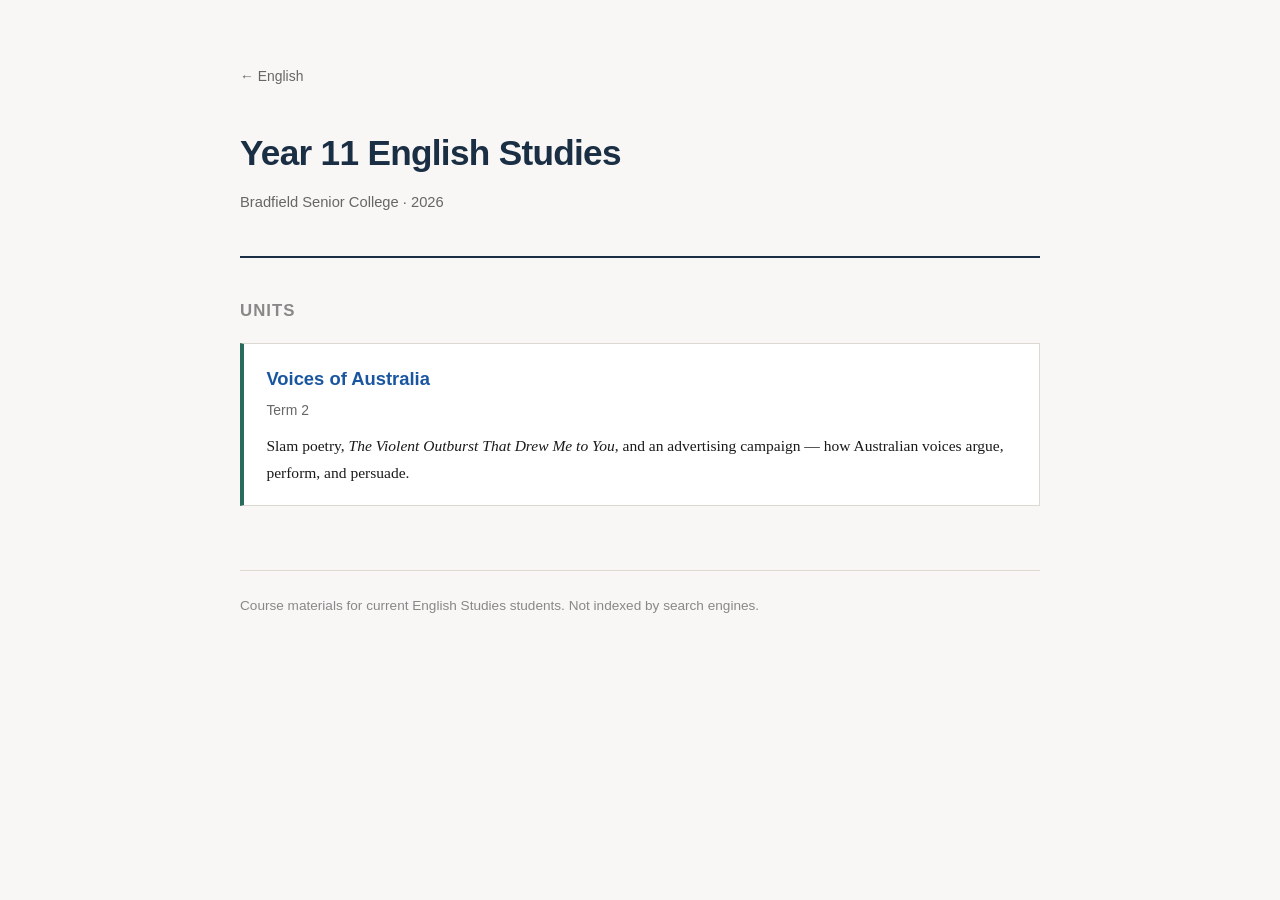
==== 11-english-studies/index.html @ 613024a6 "Restructure: per-course front pages, shared nav stylesheet" ====
<!DOCTYPE html>
<html lang="en">
<head>
<meta charset="UTF-8">
<meta name="viewport" content="width=device-width, initial-scale=1.0">
<meta name="robots" content="noindex, nofollow">
<title>Year 11 English Studies — Bradfield Senior College</title>
<link rel="stylesheet" href="../assets/site.css">
</head>
<body>
<div class="page">

<p class="breadcrumb"><a href="../">← English</a></p>

<header>
  <h1>Year 11 English Studies</h1>
  <p class="meta">Bradfield Senior College · 2026</p>
</header>

<h2>Units</h2>

<a class="card" href="voices-of-australia/">
  <span class="card-title">Voices of Australia</span>
  <span class="card-meta">Term 2</span>
  <p class="card-desc">Slam poetry, <em>The Violent Outburst That Drew Me to You</em>, and an advertising campaign — how Australian voices argue, perform, and persuade.</p>
</a>

<footer>
  Course materials for current English Studies students. Not indexed by search engines.
</footer>

</div>
</body>
</html>
---- assets/site.css ----
/* Shared styles for navigation pages (site index, course front pages).
   Unit workbooks stay self-contained with their own inline styles. */

*, *::before, *::after { box-sizing: border-box; margin: 0; padding: 0; }

body {
  font-family: Georgia, 'Times New Roman', serif;
  font-size: 17px;
  line-height: 1.75;
  color: #1a1a1a;
  background: #f8f7f5;
  padding: 0 1.2rem;
}

.page {
  max-width: 800px;
  margin: 0 auto;
  padding: 2rem 0 5rem;
}

.breadcrumb {
  font-family: -apple-system, BlinkMacSystemFont, 'Segoe UI', Helvetica, Arial, sans-serif;
  font-size: 0.87rem;
  padding-top: 2rem;
}
.breadcrumb a { color: #666; text-decoration: none; }
.breadcrumb a:hover { color: #1a56a0; text-decoration: underline; }

header {
  border-bottom: 2px solid #1a2e44;
  padding: 2.5rem 0 1.4rem;
  margin-bottom: 2.4rem;
}
.breadcrumb + header { padding-top: 1rem; }

header h1 {
  font-family: -apple-system, BlinkMacSystemFont, 'Segoe UI', Helvetica, Arial, sans-serif;
  font-size: 2.2rem;
  font-weight: 700;
  color: #1a2e44;
  letter-spacing: -0.02em;
}
header .meta {
  margin-top: 0.4rem;
  font-family: -apple-system, BlinkMacSystemFont, 'Segoe UI', Helvetica, Arial, sans-serif;
  font-size: 0.92rem;
  color: #666;
}

h2 {
  font-family: -apple-system, BlinkMacSystemFont, 'Segoe UI', Helvetica, Arial, sans-serif;
  font-size: 1.05rem;
  font-weight: 700;
  text-transform: uppercase;
  letter-spacing: 0.06em;
  color: #888;
  margin: 2.6rem 0 1.1rem;
}
h2:first-of-type { margin-top: 0; }

p { margin-bottom: 1.1rem; }

/* Card — used for both course links and unit links */
.card {
  display: block;
  border: 1px solid #ddd8d0;
  border-left: 4px solid #2a6b5e;
  background: #fff;
  padding: 1.2rem 1.4rem;
  margin-bottom: 1rem;
  text-decoration: none;
  color: inherit;
}
.card:hover { border-left-color: #1a56a0; background: #fdfdfc; }

.card-title {
  font-family: -apple-system, BlinkMacSystemFont, 'Segoe UI', Helvetica, Arial, sans-serif;
  font-size: 1.15rem;
  font-weight: 700;
  color: #1a56a0;
  display: block;
}
.card-meta {
  font-family: -apple-system, BlinkMacSystemFont, 'Segoe UI', Helvetica, Arial, sans-serif;
  font-size: 0.87rem;
  color: #666;
  margin-top: 0.15rem;
  display: block;
}
.card-desc { margin: 0.6rem 0 0; font-size: 0.97rem; }

footer {
  margin-top: 4rem;
  padding-top: 1.4rem;
  border-top: 1px solid #ddd8d0;
  font-family: -apple-system, BlinkMacSystemFont, 'Segoe UI', Helvetica, Arial, sans-serif;
  font-size: 0.85rem;
  color: #888;
}
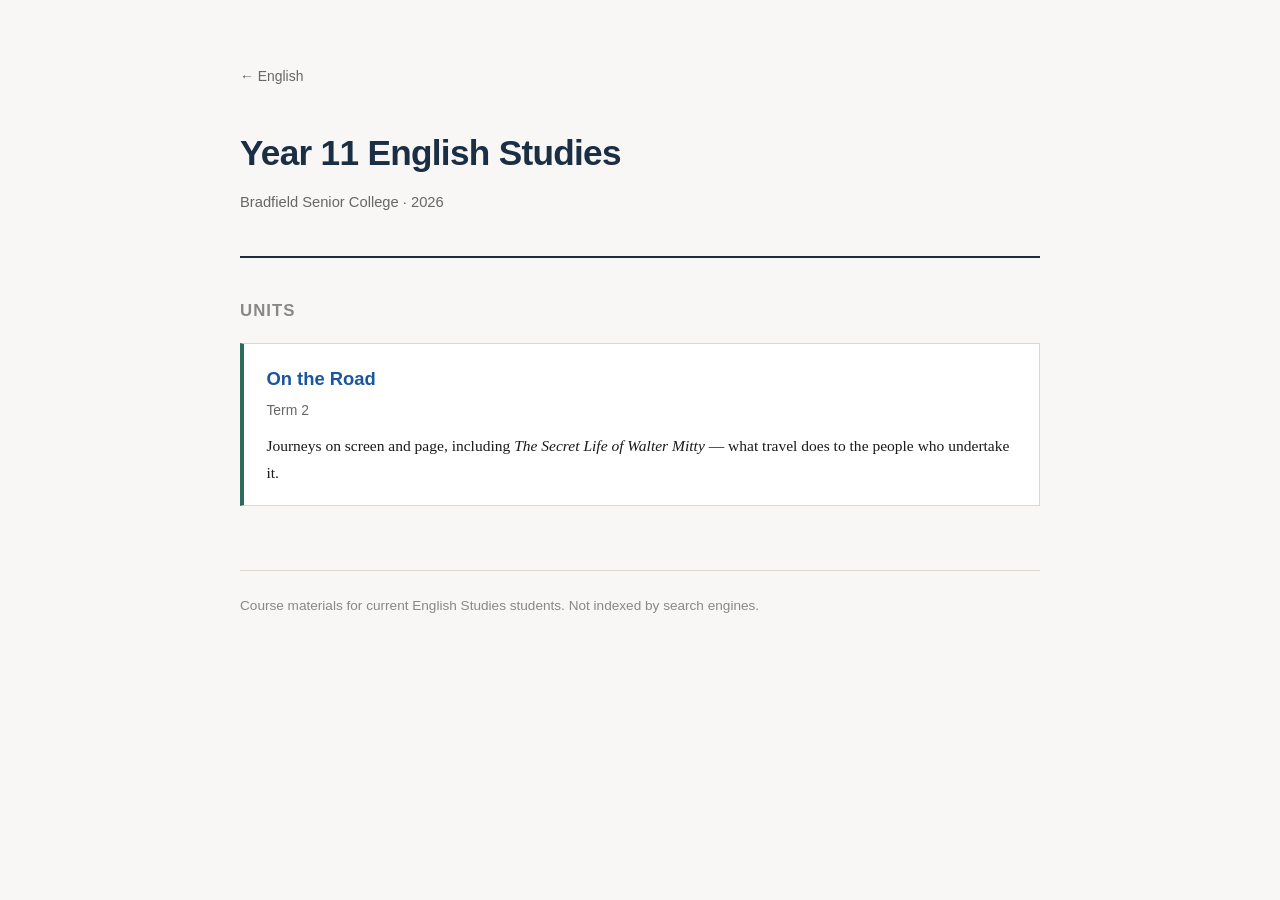
==== commit 0d629b05: "Move On the Road to Y11, add 2024 rubric + native text scaffolding - On the Road now the Year 11 uni" ====
--- a/11-english-studies/index.html
+++ b/11-english-studies/index.html
@@ -19,10 +19,10 @@
 
 <h2>Units</h2>
 
-<a class="card" href="voices-of-australia/">
-  <span class="card-title">Voices of Australia</span>
+<a class="card" href="on-the-road/">
+  <span class="card-title">On the Road</span>
   <span class="card-meta">Term 2</span>
-  <p class="card-desc">Slam poetry, <em>The Violent Outburst That Drew Me to You</em>, and an advertising campaign — how Australian voices argue, perform, and persuade.</p>
+  <p class="card-desc">Journeys on screen and page, including <em>The Secret Life of Walter Mitty</em> — what travel does to the people who undertake it.</p>
 </a>
 
 <footer>
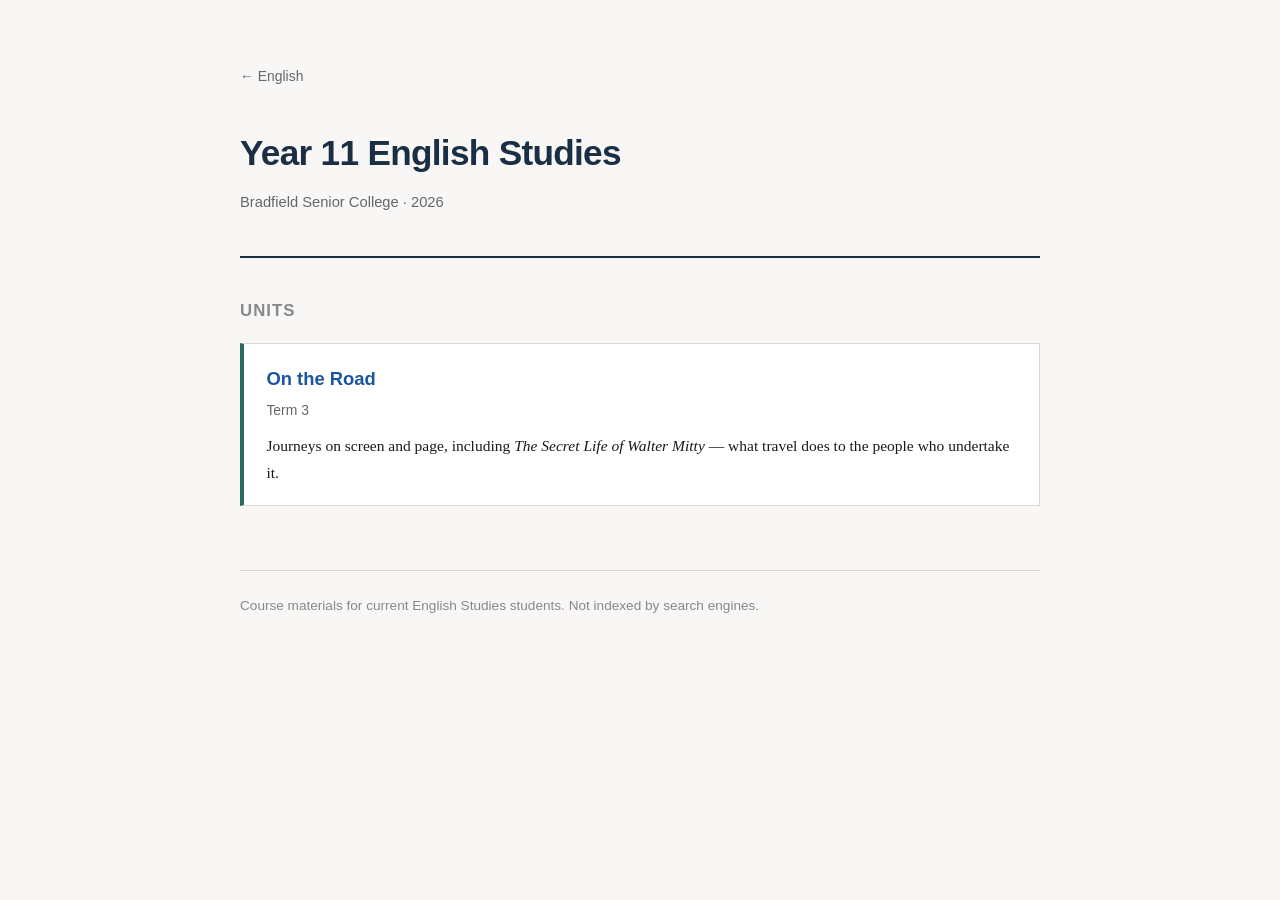
==== commit e51c2542: "On the Road: Term 2 -> Term 3" ====
--- a/11-english-studies/index.html
+++ b/11-english-studies/index.html
@@ -21,7 +21,7 @@
 
 <a class="card" href="on-the-road/">
   <span class="card-title">On the Road</span>
-  <span class="card-meta">Term 2</span>
+  <span class="card-meta">Term 3</span>
   <p class="card-desc">Journeys on screen and page, including <em>The Secret Life of Walter Mitty</em> — what travel does to the people who undertake it.</p>
 </a>
 
